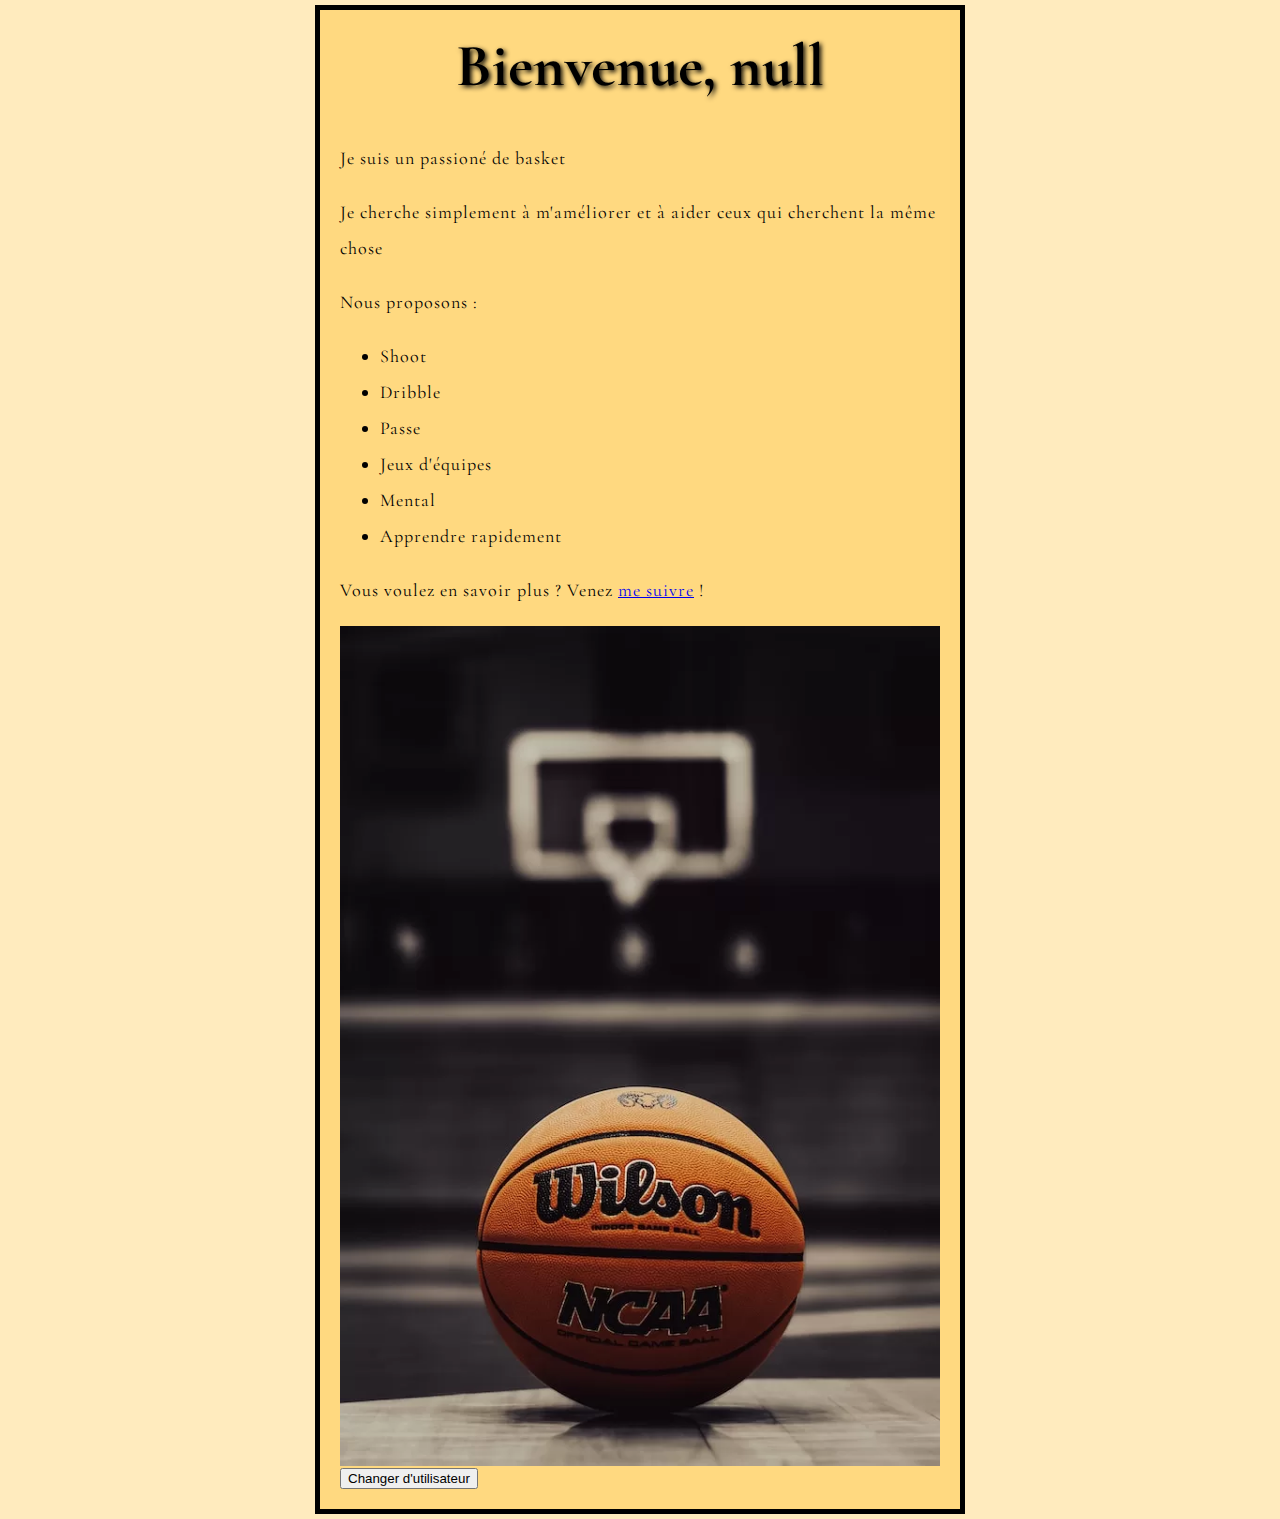
==== index.html @ cae9799f "Add files via upload" ====
<!doctype html>
<html>
  <head>
    <meta charset="utf-8" />
    <title>Ma page de test</title>
    <link rel="stylesheet" href="styles/index.css" type="text/css" />
    <link rel="preconnect" href="https://fonts.googleapis.com">
    <link rel="preconnect" href="https://fonts.gstatic.com" crossorigin>
    <link href="https://fonts.googleapis.com/css2?family=Cormorant+Garamond:ital,wght@0,300;0,400;0,500;0,600;0,700;1,300;1,400;1,500;1,600;1,700&display=swap" rel="stylesheet">
    <script src="scripts/main.js" defer></script>
  </head>
  <body>
    <h1>Baskentrainement</h1>
    <p>Je suis un passioné de basket</p>
    <p>Je cherche simplement à m'améliorer et à aider ceux qui cherchent la même chose</p>
    <p>Nous proposons :</p>
    <ul>
        <li>Shoot</li>
        <li>Dribble</li>
        <li>Passe</li>
        <li>Jeux d'équipes</li>
        <li>Mental</li>
        <li>Apprendre rapidement</li>
    </ul>
    <p>Vous voulez en savoir plus ? Venez <a href="https://www.linkedin.com/in/lo%C3%AFs-isnel-b54b4b209/">me suivre</a> !</p>
    <img src="images/ballon_basket.webp" alt="Image du site: un ballon de basket" />
    <button>Changer d'utilisateur</button>
  </body>
</html>
---- styles/index.css ----
html{
    font-family: "Cormorant Garamond", serif;
    font-size: 18px;
    background-color: #ffebbe;
}

h1{
    font-size: 60px;
    text-align: center;
    margin: 0;
    padding: 20px 0;
    text-shadow: 2px 2px 5px black;
    
}

p, li{
    line-height: 2;
    letter-spacing: 1px;
}

body{
    width: 600px;
    margin: 5px auto;
    background-color: #ffd980;
    padding: 0 20px 20px 20px; 
    border: 5px solid black;
}

img{
    width: 600px;
    display: block;
    margin: 0 auto;
}
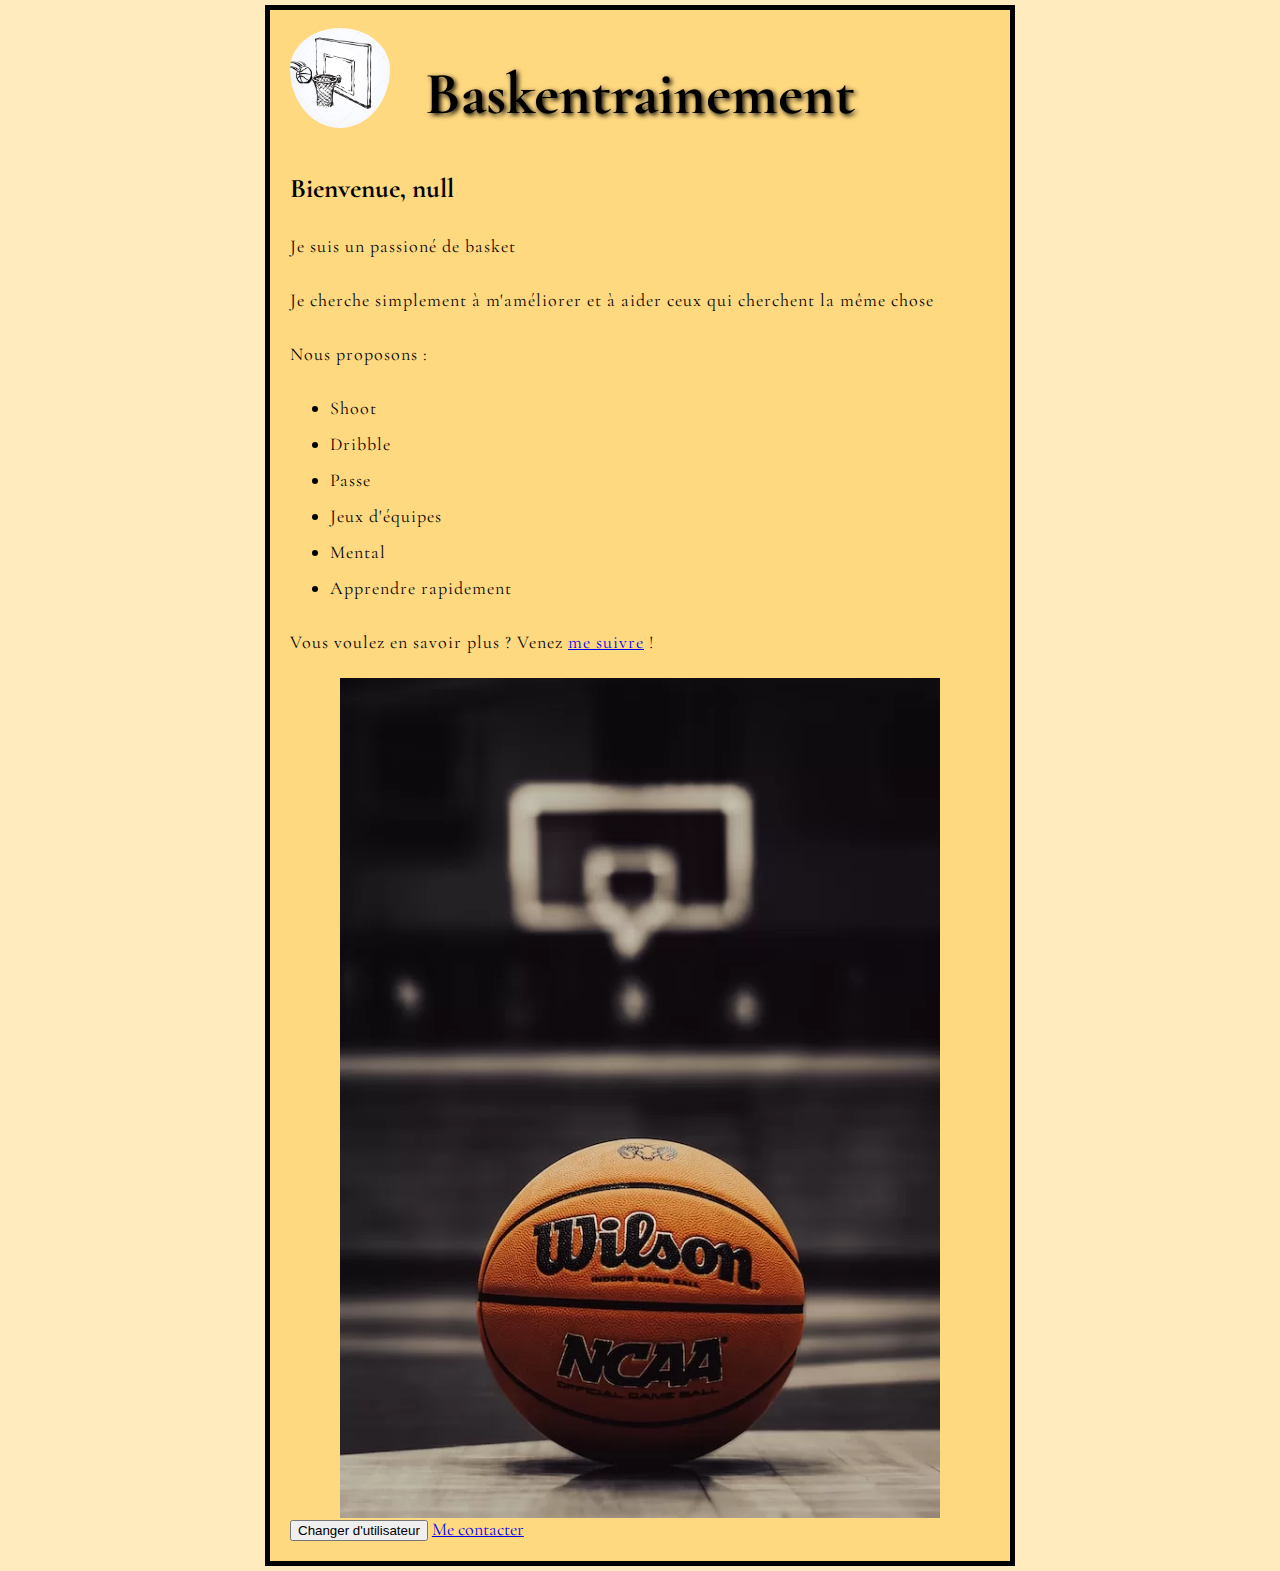
==== commit 8bd74935: "Ajout du logo, agrandissement de la page" ====
--- a/index.html
+++ b/index.html
@@ -1,16 +1,24 @@
 <!doctype html>
-<html>
+<html lang="fr">
   <head>
     <meta charset="utf-8" />
-    <title>Ma page de test</title>
+    <meta name="author" content="Loïs Isnel"/>
+    <meta name="description" content="Ce site à pour but de développer le 
+    niveau de tout type de joueurs de basket, débutant comme expert, afin de partager 
+    les expériences de chacun" />
+    <title>Baskentrainement, le site fait pour tout les fans de basketball</title>
     <link rel="stylesheet" href="styles/index.css" type="text/css" />
     <link rel="preconnect" href="https://fonts.googleapis.com">
     <link rel="preconnect" href="https://fonts.gstatic.com" crossorigin>
     <link href="https://fonts.googleapis.com/css2?family=Cormorant+Garamond:ital,wght@0,300;0,400;0,500;0,600;0,700;1,300;1,400;1,500;1,600;1,700&display=swap" rel="stylesheet">
     <script src="scripts/main.js" defer></script>
   </head>
+  <header>
+    <img id="logo" src="images/logo.png" >
+    <h1>Baskentrainement</h1>
+  </header>
   <body>
-    <h1>Baskentrainement</h1>
+    <h2></h2>
     <p>Je suis un passioné de basket</p>
     <p>Je cherche simplement à m'améliorer et à aider ceux qui cherchent la même chose</p>
     <p>Nous proposons :</p>
@@ -20,10 +28,11 @@
         <li>Passe</li>
         <li>Jeux d'équipes</li>
         <li>Mental</li>
-        <li>Apprendre rapidement</li>
+        <li>Apprendre rapidement</li> 
     </ul>
-    <p>Vous voulez en savoir plus ? Venez <a href="https://www.linkedin.com/in/lo%C3%AFs-isnel-b54b4b209/">me suivre</a> !</p>
-    <img src="images/ballon_basket.webp" alt="Image du site: un ballon de basket" />
+    <p>Vous voulez en savoir plus ? Venez <a href="https://www.linkedin.com/in/lo%C3%AFs-isnel-b54b4b209/" title="mon linkledin">me suivre</a> !</p>
+    <img id="image" src="images/ballon_basket.webp" alt="Image du site: un ballon de basket" />
     <button>Changer d'utilisateur</button>
+    <a href="mailto:lois.isnel@gmail.com?cc=isnel.lois@gmail.com&subject=Contactlois&body=bonjour%20Lois">Me contacter</a>
   </body>
 </html>--- a/styles/index.css
+++ b/styles/index.css
@@ -19,15 +19,25 @@
 }
 
 body{
-    width: 600px;
+    width: 700px;
     margin: 5px auto;
     background-color: #ffd980;
     padding: 0 20px 20px 20px; 
     border: 5px solid black;
 }
 
-img{
+#image{
     width: 600px;
     display: block;
     margin: 0 auto;
+}
+
+#logo{
+    padding-top: 1rem; 
+    margin-bottom: -5rem; 
+    width: 100px;
+    height: 100px;
+    display: flex;
+    justify-content: left;
+    border-radius: 50%;
 }